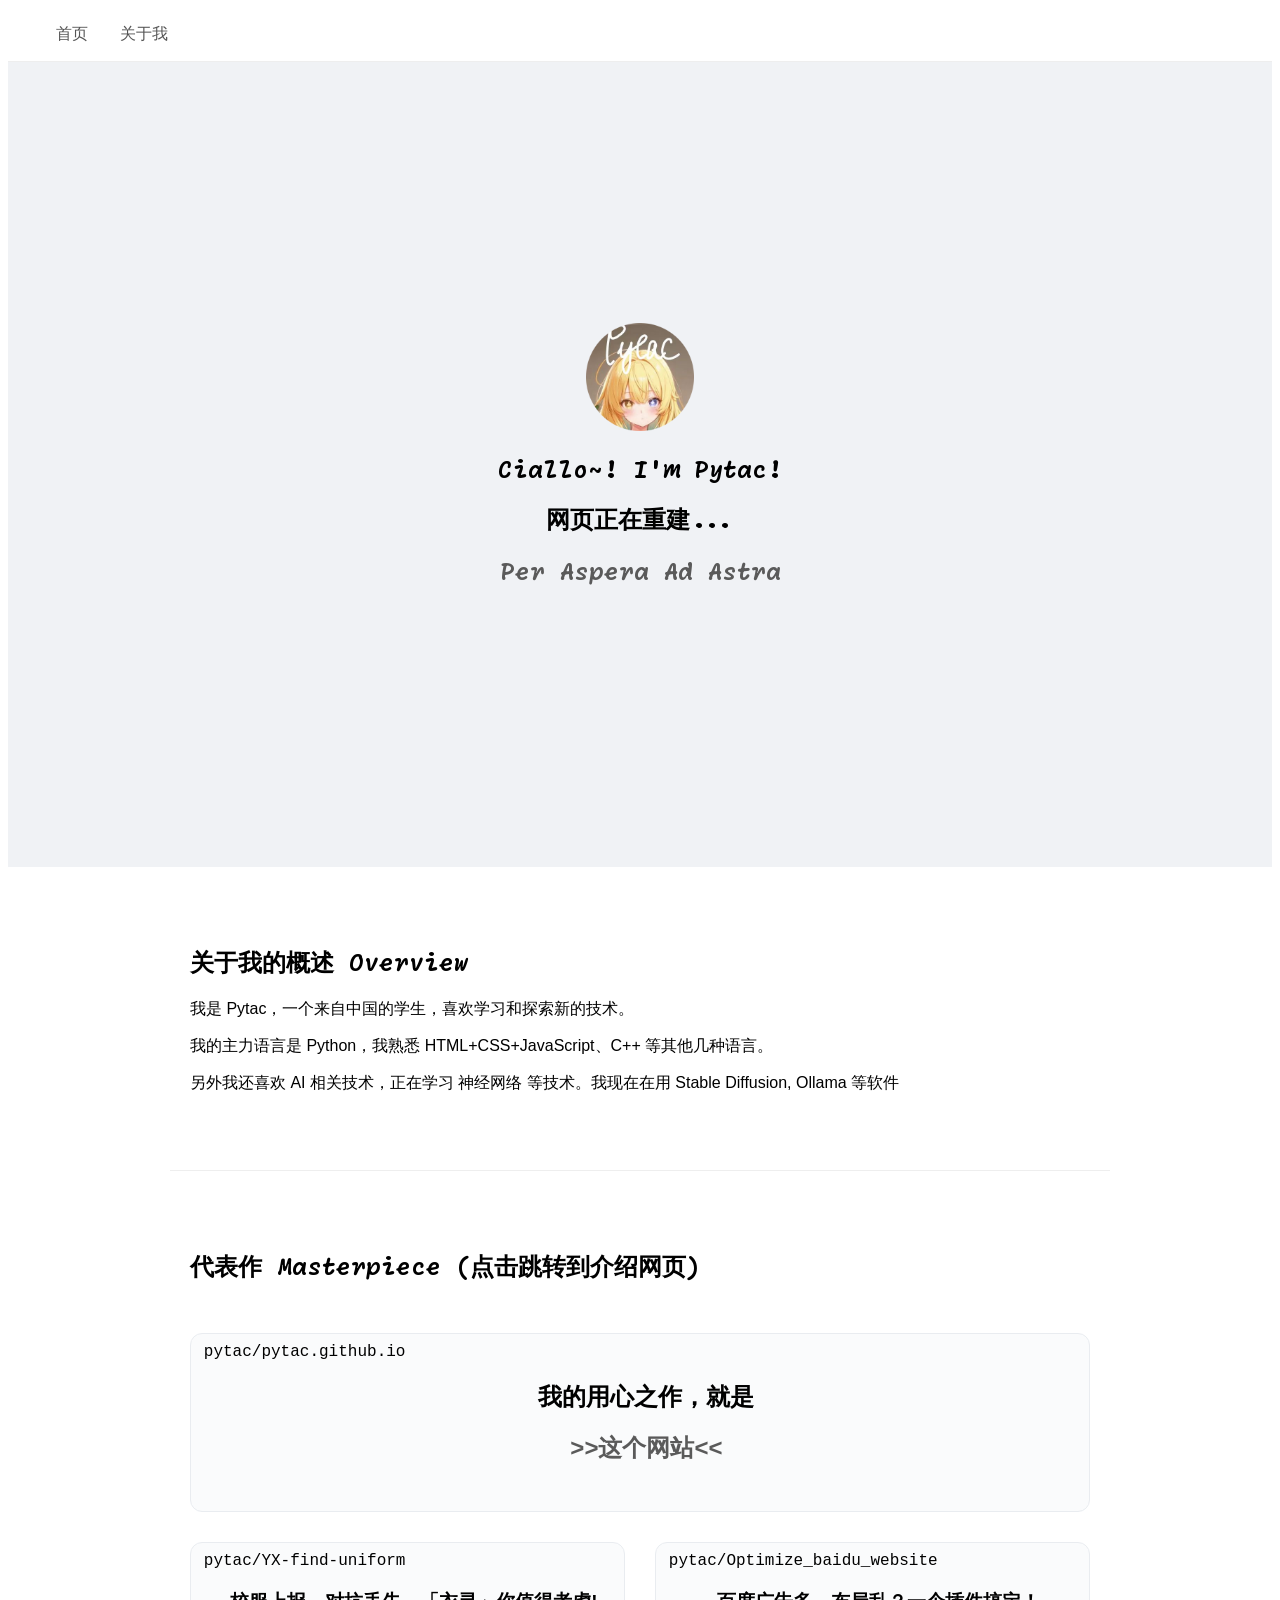
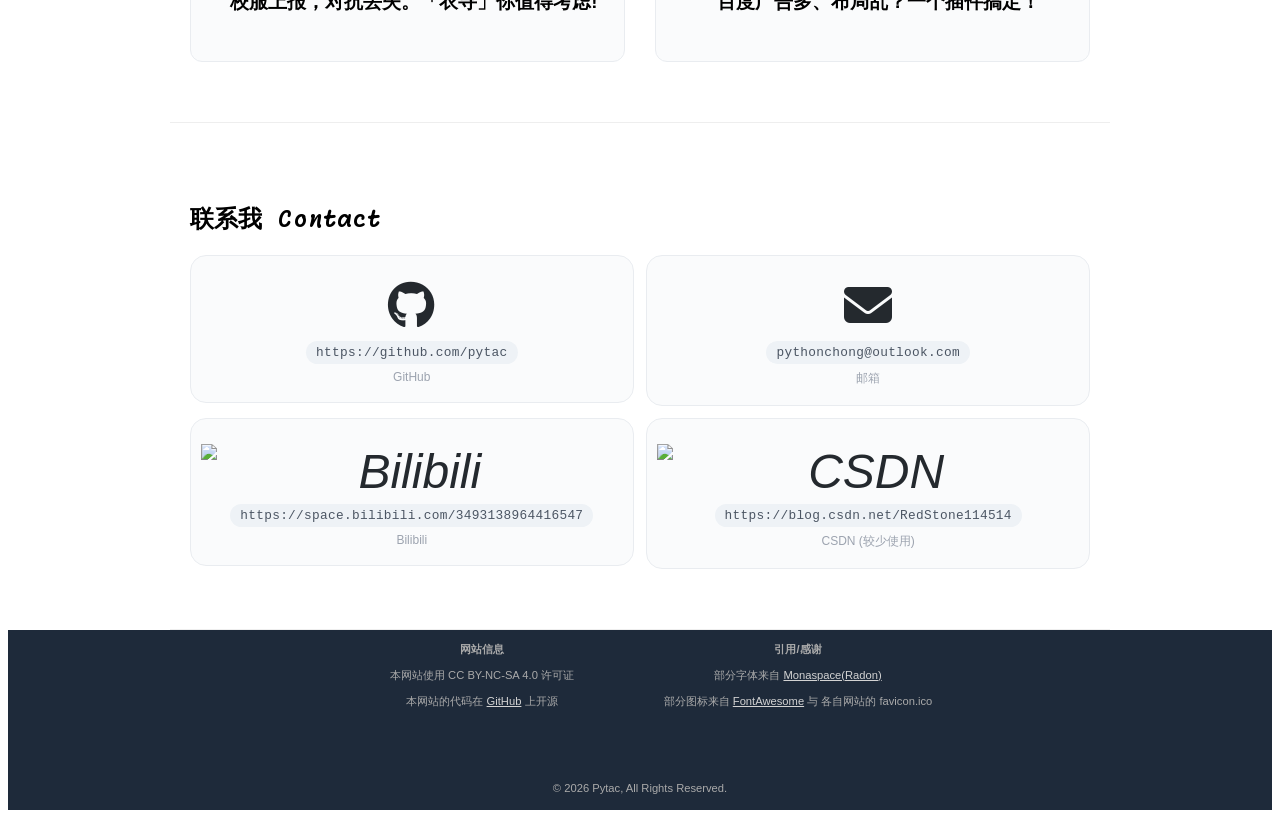
==== index.html @ f5823521 "Revert "添加了introduct页面（未连接），修改了主界面的一些内容" This reverts commit a98de95025fd084e8f4cf5fbe3e8d190cdfd26c" ====
<!DOCTYPE html>
<html lang="zh">
<head>
    <meta charset="UTF-8">
    <title>Index | Pytac's Website</title>


    <style>

@font-face {
    font-family: 'Monaspace Radon';
    src: url('fonts/Monaspace Radon Var.woff2') format('woff2-variations'),
            url('fonts/Monaspace Radon Var.woff') format('woff-variations');
    font-weight: 200 800;
    font-stretch: 50% 125%;
    font-style: normal;
}

    </style>

    <!-- 引入样式表 -->
    <link rel="stylesheet" href="/style/overview.css">

    <link rel="stylesheet" href="/style/project.css">
    
    <link rel="stylesheet" href="/style/contact_icon.css">
    
    <link rel="stylesheet" href="/style/footer.css">

    <!-- 图标等 -->
    <link rel="stylesheet" href="https://cdnjs.cloudflare.com/ajax/libs/font-awesome/6.5.0/css/all.min.css">
</head>
<body>

    <!-- 导航栏（不变） -->
    <nav class="menu">
        <ul>
            <li><a href="#">首页</a></li>
            <li><a href="#">关于我</a></li>
        </ul>
    </nav>

    <!-- 首屏（Hero）: 占满一屏，内容居中 -->
    <section class="hero">
        <div class="content">
            <img src="/image/head.png" alt="Pytac's head" class="head">
            <h1>Ciallo~! I'm Pytac!</h1>
            <h1>网页正在重建...</h1>
            <h2 style="color: #5a5a5a;">Per Aspera Ad Astra</h2>
        </div>
    </section>

    <!-- ========== 在这里开始添加你的新内容 ========== -->

    <!-- 区块1：关于我 -->
    <section class="about">
        <h2 class="radon">关于我的概述 Overview</h2>
        <p>我是 Pytac，一个来自中国的学生，喜欢学习和探索新的技术。</p>
        <p>我的主力语言是 Python，我熟悉 HTML+CSS+JavaScript、C++ 等其他几种语言。</p>
        <p>另外我还喜欢 AI 相关技术，正在学习 神经网络 等技术。我现在在用 Stable Diffusion, Ollama 等软件</p>
    </section>

    <!-- 区块2：我的项目 -->
    <section class="projects">
        <h2 class="radon">代表作 Masterpiece (点击跳转到介绍网页)</h2>
    <!-- data-href 需要填写介绍项目的网页 -->

        <div class="project-card pro1" data-href="#">
            <div class="repo">
                <a href="https://github.com/pytac/pytac.github.io" target="_blank">pytac/pytac.github.io</a>
            </div>
            
            <div class="description">
                <h2 style="color: black;">我的用心之作，就是</h2>
                <h2 style="color: #5a5a5a;">>>这个网站<<</h2>
            </div>
        </div>
        <div class="project-card pro2" data-href="https://github.com/pytac/YX-find-uniform">
            <div class="repo">
                <a href="https://github.com/pytac/YX-find-uniform" target="_blank">pytac/YX-find-uniform</a>
            </div>
            <div class="description">
                <h3>校服上报，对抗丢失。「衣寻」你值得考虑!</h3>
            </div>
        </div>
        <div class="project-card pro3" data-href="https://github.com/pytac/Optimize_baidu_website">
            <div class="repo">
                <a href="https://github.com/pytac/Optimize_baidu_website" target="_blank">pytac/Optimize_baidu_website</a>
            </div>
            <div class="description">
                <h3>百度广告多、布局乱？一个插件搞定！</h3>
            </div>
        </div>

        <script>
            "use strict";

            document.querySelectorAll(".project-card .repo a").forEach((item) => 
                item.addEventListener("click", function(e) {
                    e.stopPropagation();
                })
            );
            document.querySelectorAll(".project-card").forEach((item) => 
                item.addEventListener("click", function() {
                    window.open(item.dataset.href, "_blank");
                })
            );
        </script>
    </section>

    <!-- 区块3：联系 -->
    <section class="contact">
        <h2 class="radon">联系我 Contact</h2>
        <div class="contact-icons">
            <a href="https://github.com/pytac" target="_blank" aria-label="GitHub">
                <!-- <i class="fab fa-github"></i> -->
                <div class="icon-card">
                    <i class="fab fa-github"></i>
                    <span class="class-name">https://github.com/pytac</span>
                    <div class="desc">GitHub</div>
                </div>
            </a>

            <a href="mailto:pythonchong@outlook.com" target="_blank" aria-label="邮件">
                <div class="icon-card">
                    <i class="fas fa-envelope"></i>
                    <span class="class-name">pythonchong@outlook.com</span>
                    <div class="desc">邮箱</div>
                </div>
            </a>

            <a href="https://space.bilibili.com/3493138964416547" target="_blank" aria-label="Bilibili">
                <div class="icon-card">
                    <i>
                        <img src="https://www.bilibili.com/favicon.ico" alt="Bilibili" class="bil-icon">
                    </i>
                    <span class="class-name">https://space.bilibili.com/3493138964416547</span>
                    <div class="desc">Bilibili</div>
                </div>
            </a>

            <a href="https://blog.csdn.net/RedStone114514" target="_blank" aria-label="CSDN">
                <div class="icon-card">
                    <i>
                        <img src="https://www.csdn.net/favicon.ico" alt="CSDN" class="csdn-icon">
                    </i>
                    <span class="class-name">https://blog.csdn.net/RedStone114514</span>
                    <div class="desc">CSDN (较少使用)</div>
                </div>
            </a>
        </div>
    </section>

    <!-- ========== 底部（可选） ========== -->
    <footer class="footer">
        <div class="website_info">
            <h3>网站信息</h3>
            <p>本网站使用 CC BY-NC-SA 4.0 许可证</p>
            <p>本网站的代码在 <a href="https://github.com/pytac/pytac.github.io">GitHub</a> 上开源</p>
        </div>
        <div class="thanking">
            <h3>引用/感谢</h3>
            <p>部分字体来自 <a href="https://monaspace.githubnext.com/">Monaspace(Radon)</a></p>
            <p>部分图标来自 <a href="https://fontawesome.com/">FontAwesome</a> 与 各自网站的 favicon.ico</p>
        </div>
        <div class="copyright">
            © 2026 Pytac, All Rights Reserved.
        </div>
    </footer>

</body>
</html>
---- style/overview.css ----
@keyframes fadeIn {
    from {
        opacity: 0;
        transform: translateY(10px);
        /* 加上轻微上移，更有层次感 */
    }
    to {
        opacity: 1;
        transform: translateY(0);
    }
}

body {
    display: block;
    min-height: 100vh;
    display: block;
    min-height: 100vh;
    opacity: 0;
    animation: fadeIn 1.5s ease-in-out forwards;

    font-family: 'Monaspace Neonon', sans-serif;
}

/* 菜单容器（导航栏） */
.menu {
    position: sticky;
    top: 0;
    z-index: 100;
    background: rgba(255, 255, 255, 0.85);
    backdrop-filter: blur(8px);
    border-bottom: 1px solid #eee;
    padding: 16px 48px;
    display: flex;
    justify-content: space-between;
    align-items: center;
}

/* ⬇️ 核心修改：清除 ul 默认样式，变成干净的“列” */
.menu ul {
    display: flex;
    gap: 32px;              /* 每个菜单项之间的间距，调大调小随你 */
    list-style: none;       /* 去掉圆点 */
    margin: 0;              /* 去掉外边距 */
    padding: 0;             /* 去掉缩进 */
}

/* 菜单链接样式 */
.menu a {
    text-decoration: none;
    color: #555;
    font-weight: 500;
    font-family: 'Monaspace Neon', sans-serif;
    transition: color 0.3s;
    padding: 8px 0;         /* 可选：上下加点内边距，让点击区域更大 */
    border-bottom: 2px solid transparent; /* 预留下划线位置，悬停时出现 */
}

.menu a:hover {
    color: #4A90D9;
    border-bottom-color: #4A90D9; /* 悬停时出现彩色下划线，更高级 */
}

/* 首屏：占满一屏高度，内部 flex 居中 */
.hero {
    min-height: 85vh;
    display: flex;
    flex-direction: column;
    justify-content: center;
    align-items: center;
    text-align: center;
    background: #f0f2f5;
    padding: 20px;
}

.head {
    width: 35%;
    height: 35%;
}


.content {
    font-family: 'Monaspace Radon', sans-serif;
}

/* 新增的普通区块，可以设置 padding 和背景 */
.about, .projects, .contact {
    padding: 60px 20px;
    max-width: 900px;
    margin: 0 auto;          /* 水平居中 */
    border-bottom: 1px solid #eee; /* 分割线 */
}

/* 项目卡片 in project.css */

/* 底部样式 in footer.css */

/* 字体 */
.radon {
    font-family: 'Monaspace Radon', sans-serif;
}
---- style/project.css ----
.projects {
    display: grid;
    grid-template-columns: 1fr 1fr;
    gap: 30px;
}

.project-card {
    background: #fafbfc;
    padding-left: 1vw;
    padding-top: 1vh;
    padding-bottom: 3vh;
    border: 1px solid #e9ecf0;
    border-radius: 12px;
    text-align: center;
    transition: all 0.25s ease;
}

.projects > h2, .pro1 {
    grid-column: 1/ span 2;
}

.project-card {
    text-decoration: none;
    color: black;
}

.repo {
    display: flex;
}

.repo a{
    text-decoration: none;
    color: black;
    font-family: 'Courier New', monospace;
    text-align: left;
}

.repo a:hover {
    text-decoration: underline black 2px;
}

.description {
    margin: center;
}

.project-card:hover {
    background: #ffffff;
    border-color: #d0d7de;
    transform: translateY(-4px);
    box-shadow: 0 8px 18px rgba(0, 0, 0, 0.04);
}
---- style/contact_icon.css ----
.contact-icons a {
    text-decoration: none;
    color: #333;
    transition: color 0.3s;
}

.contact-icons {
    display: grid;
    grid-template-columns: 1fr 1fr;
    gap: 1vw;
}

.icon-card {
    background: #fafbfc;
    border: 1px solid #e9ecf0;
    border-radius: 16px;
    padding: 25px 10px 18px;
    text-align: center;
    transition: all 0.25s ease;
    cursor: default;
}

.icon-card:hover {
    background: #ffffff;
    border-color: #d0d7de;
    transform: translateY(-4px);
    box-shadow: 0 8px 18px rgba(0, 0, 0, 0.04);
}

/* 图标 */
.icon-card i {
    font-size: 3rem;
    color: #24292e;
    display: block;
    margin-bottom: 12px;
    transition: color 0.2s;
}

/* .icon-card img.bil-icon { */
.icon-card img {
    width: auto;
    height: 3rem;
    object-fit: contain;
    display: block;
    margin: auto;
}

/* 类名标签 (灰色小标) */
.icon-card .class-name {
    font-size: 0.8rem;
    font-weight: 500;
    color: #4b5563;
    background: #eef2f6;
    padding: 4px 10px;
    border-radius: 30px;
    display: inline-block;
    letter-spacing: 0.3px;
    font-family: 'Courier New', monospace;
}

/* 描述文字 */
.icon-card .desc {
    font-size: 0.75rem;
    color: #9ca3af;
    margin-top: 6px;
}
---- style/footer.css ----
.footer {
    background: #1e2a3a;
    color: #aaa;
    text-align: center;

    
    display: grid;
    grid-template-columns: repeat(4,1fr);
    grid-template-rows: 3fr 1fr;
    height: 20vh;
}

.footer *{
    font-size: 0.7rem;
}

.footer a {
    color: #d3d3d3;
}

.website_info {
    grid-column: 2;
}

.copyright {    
    grid-column: 2 / span 2;
    margin: auto;
}
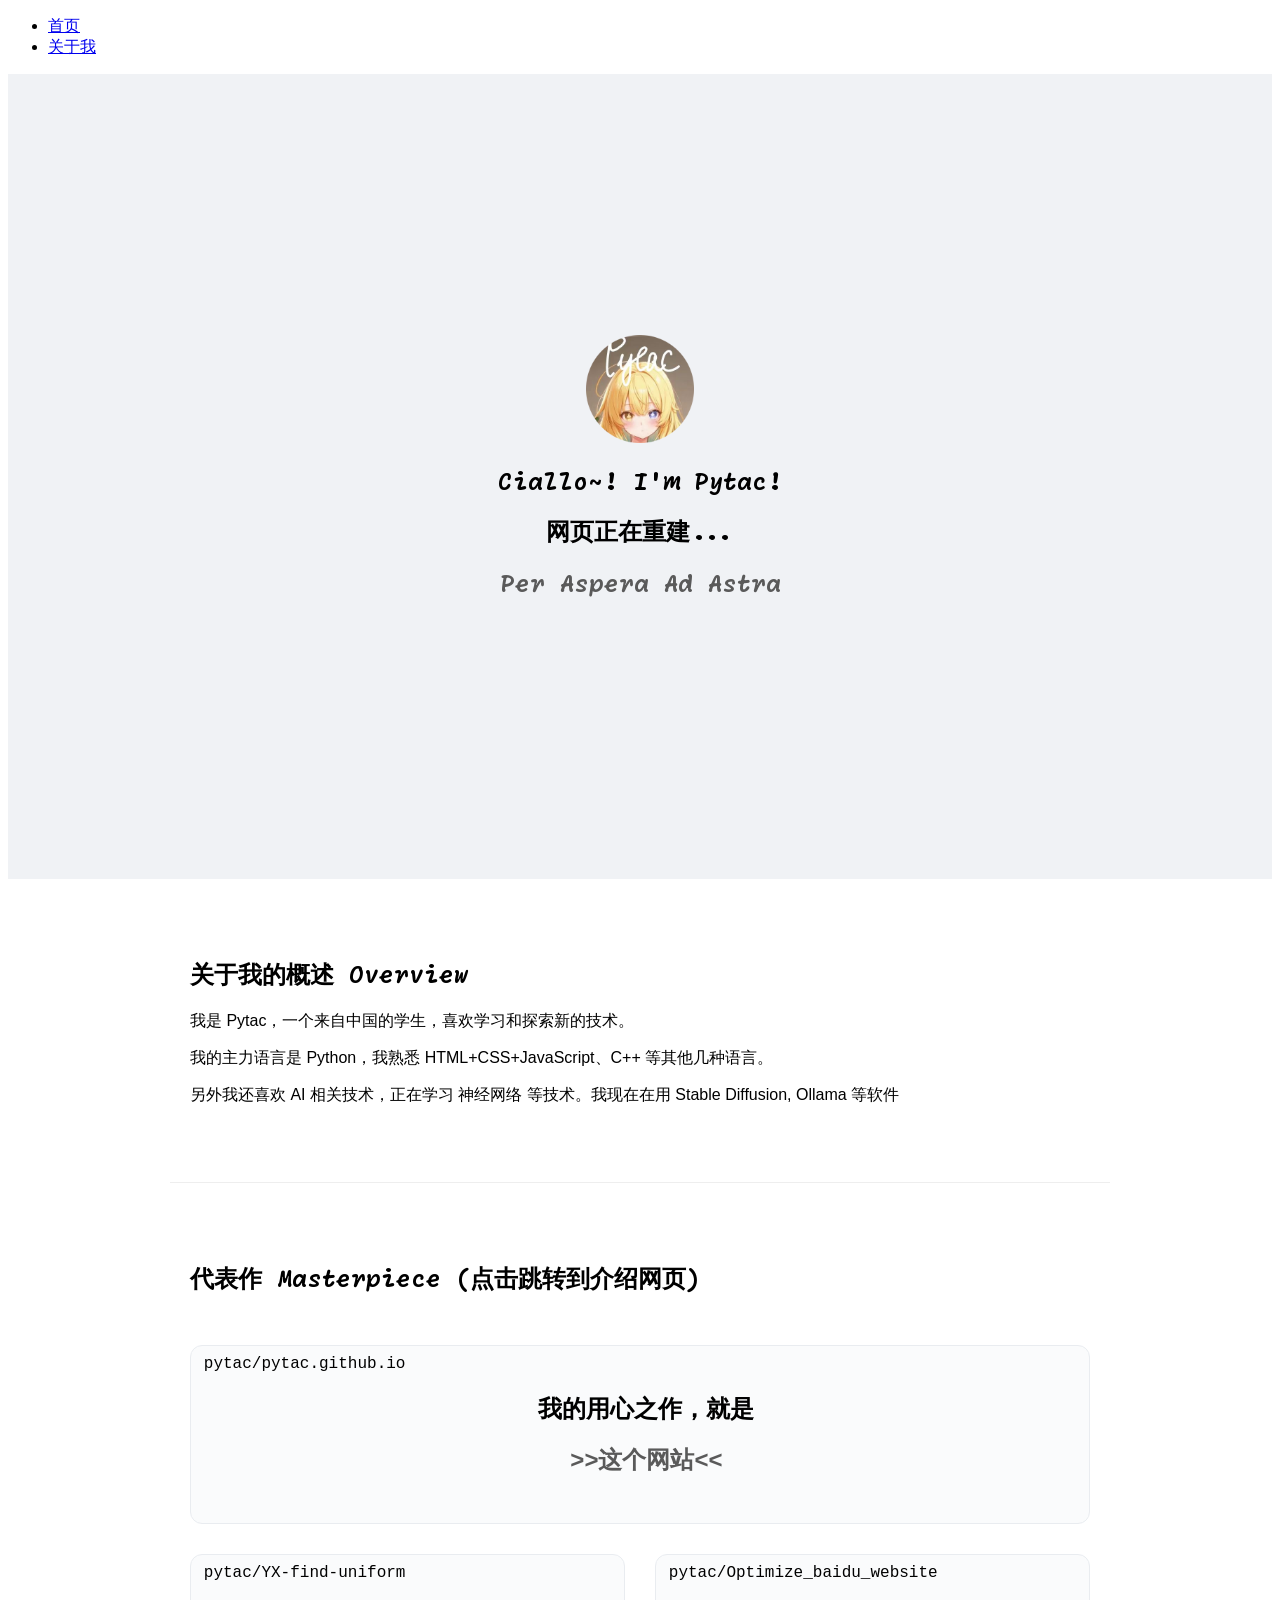
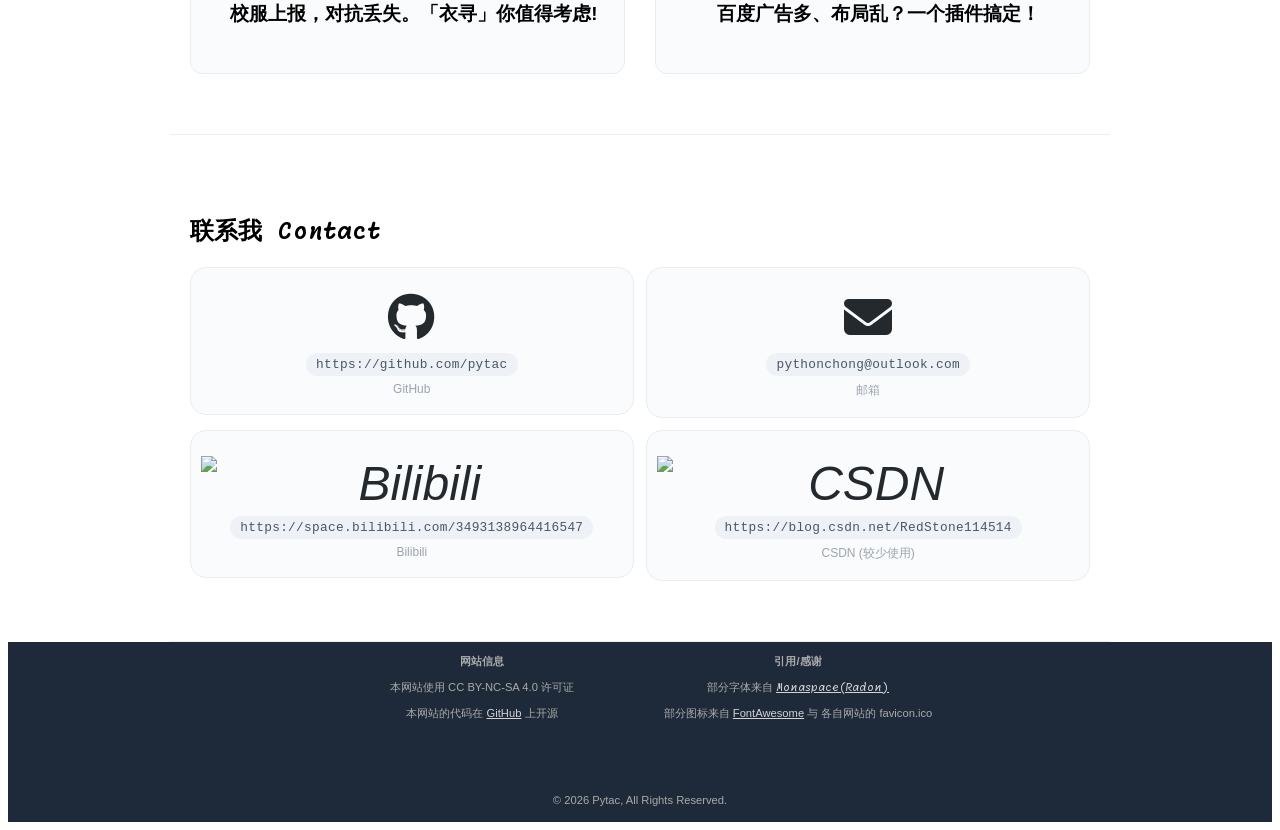
==== commit 7613f01c: ""添加了introduct页面（未连接），修改了主界面的一些内容" This reverts commit f5823521e2d3a4d7043bb540447e4ad74a4a3481." ====
--- a/index.html
+++ b/index.html
@@ -2,6 +2,7 @@
 <html lang="zh">
 <head>
     <meta charset="UTF-8">
+    <meta name="viewport" content="width=device-width, initial-scale=1.0">
     <title>Index | Pytac's Website</title>
 
 
@@ -156,12 +157,12 @@
         <div class="website_info">
             <h3>网站信息</h3>
             <p>本网站使用 CC BY-NC-SA 4.0 许可证</p>
-            <p>本网站的代码在 <a href="https://github.com/pytac/pytac.github.io">GitHub</a> 上开源</p>
+            <p>本网站的代码在 <a href="https://github.com/pytac/pytac.github.io" target="_blank">GitHub</a> 上开源</p>
         </div>
         <div class="thanking">
             <h3>引用/感谢</h3>
-            <p>部分字体来自 <a href="https://monaspace.githubnext.com/">Monaspace(Radon)</a></p>
-            <p>部分图标来自 <a href="https://fontawesome.com/">FontAwesome</a> 与 各自网站的 favicon.ico</p>
+            <p>部分字体来自 <a href="https://monaspace.githubnext.com/" class="radon">Monaspace(Radon)</a></p>
+            <p>部分图标来自 <a href="https://fontawesome.com/" target="_blank">FontAwesome</a> 与 各自网站的 favicon.ico</p>
         </div>
         <div class="copyright">
             © 2026 Pytac, All Rights Reserved.
--- a/style/overview.css
+++ b/style/overview.css
@@ -18,47 +18,11 @@
     opacity: 0;
     animation: fadeIn 1.5s ease-in-out forwards;
 
-    font-family: 'Monaspace Neonon', sans-serif;
+    font-family: sans-serif;
 }
 
-/* 菜单容器（导航栏） */
-.menu {
-    position: sticky;
-    top: 0;
-    z-index: 100;
-    background: rgba(255, 255, 255, 0.85);
-    backdrop-filter: blur(8px);
-    border-bottom: 1px solid #eee;
-    padding: 16px 48px;
-    display: flex;
-    justify-content: space-between;
-    align-items: center;
-}
-
-/* ⬇️ 核心修改：清除 ul 默认样式，变成干净的“列” */
-.menu ul {
-    display: flex;
-    gap: 32px;              /* 每个菜单项之间的间距，调大调小随你 */
-    list-style: none;       /* 去掉圆点 */
-    margin: 0;              /* 去掉外边距 */
-    padding: 0;             /* 去掉缩进 */
-}
-
-/* 菜单链接样式 */
-.menu a {
-    text-decoration: none;
-    color: #555;
-    font-weight: 500;
-    font-family: 'Monaspace Neon', sans-serif;
-    transition: color 0.3s;
-    padding: 8px 0;         /* 可选：上下加点内边距，让点击区域更大 */
-    border-bottom: 2px solid transparent; /* 预留下划线位置，悬停时出现 */
-}
-
-.menu a:hover {
-    color: #4A90D9;
-    border-bottom-color: #4A90D9; /* 悬停时出现彩色下划线，更高级 */
-}
+/* 菜单容器（导航栏） in menu.css */
+@import url('/style/menu.css');
 
 /* 首屏：占满一屏高度，内部 flex 居中 */
 .hero {
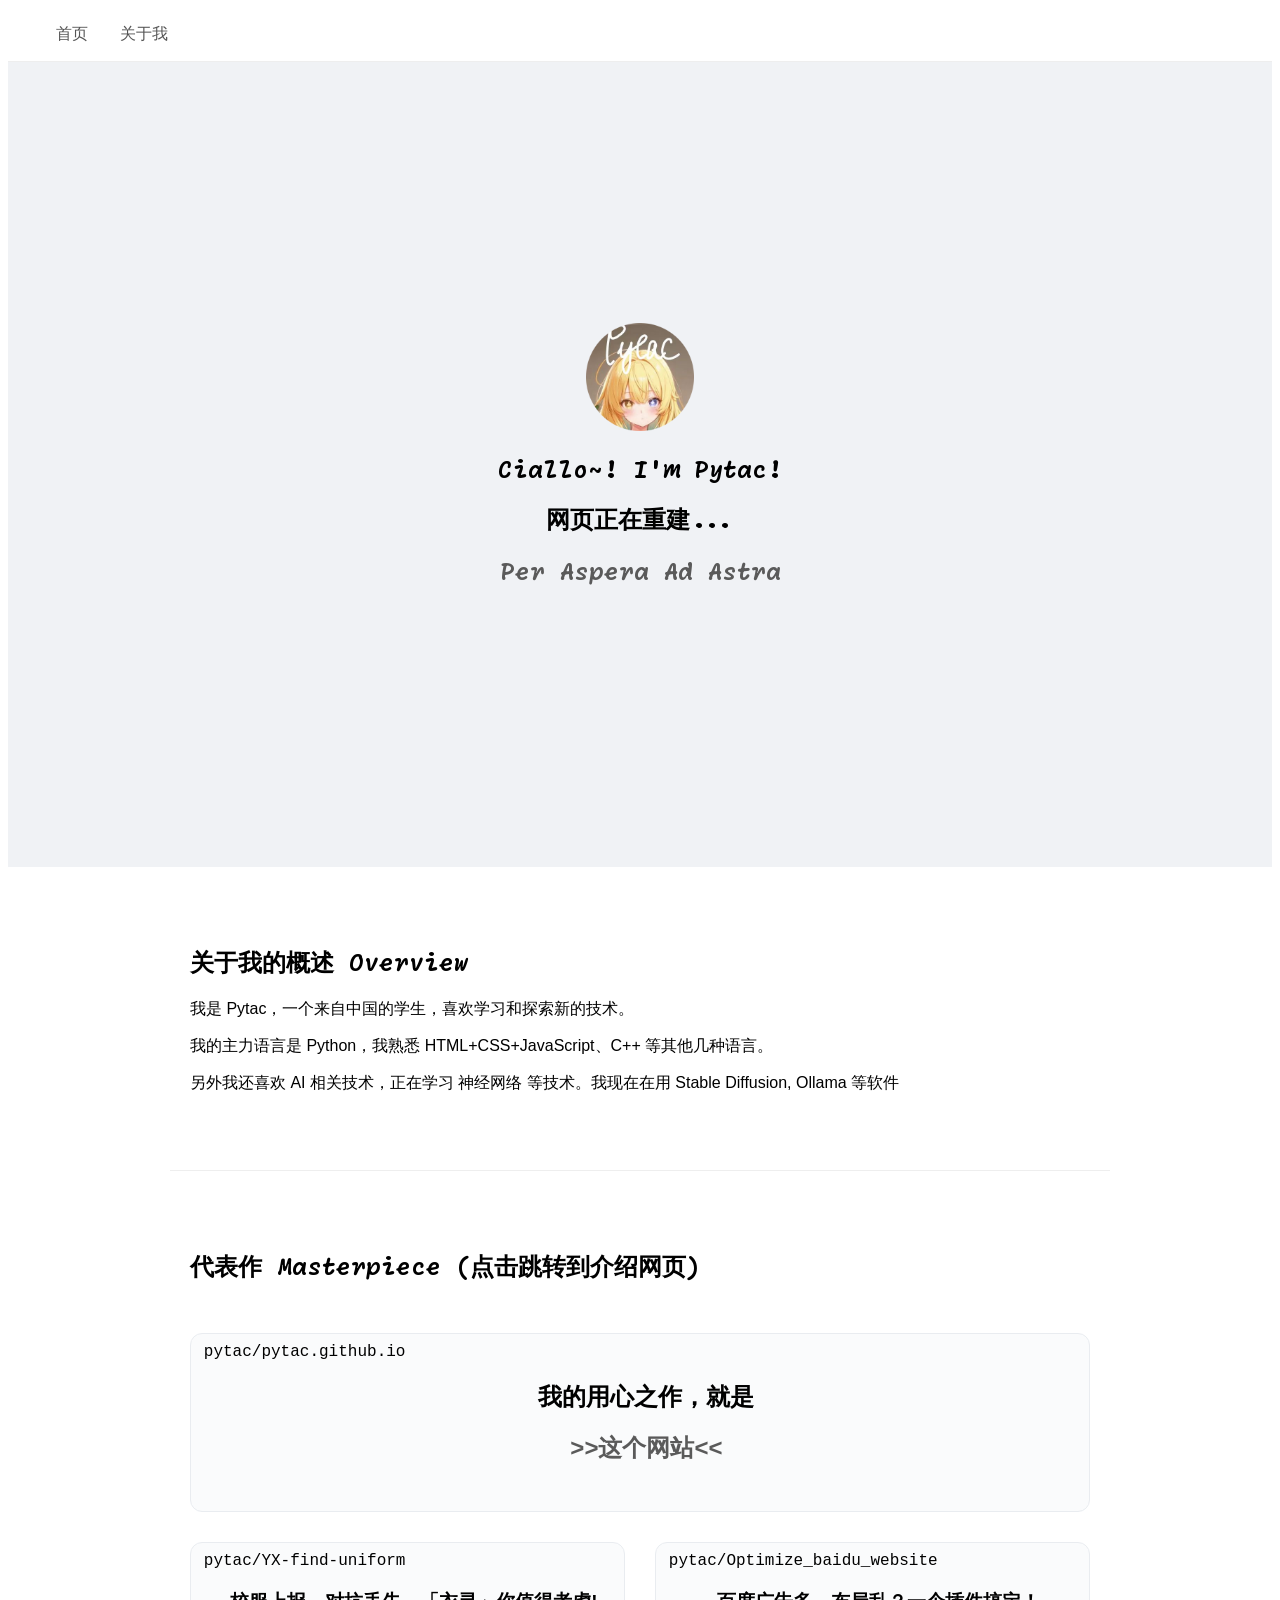
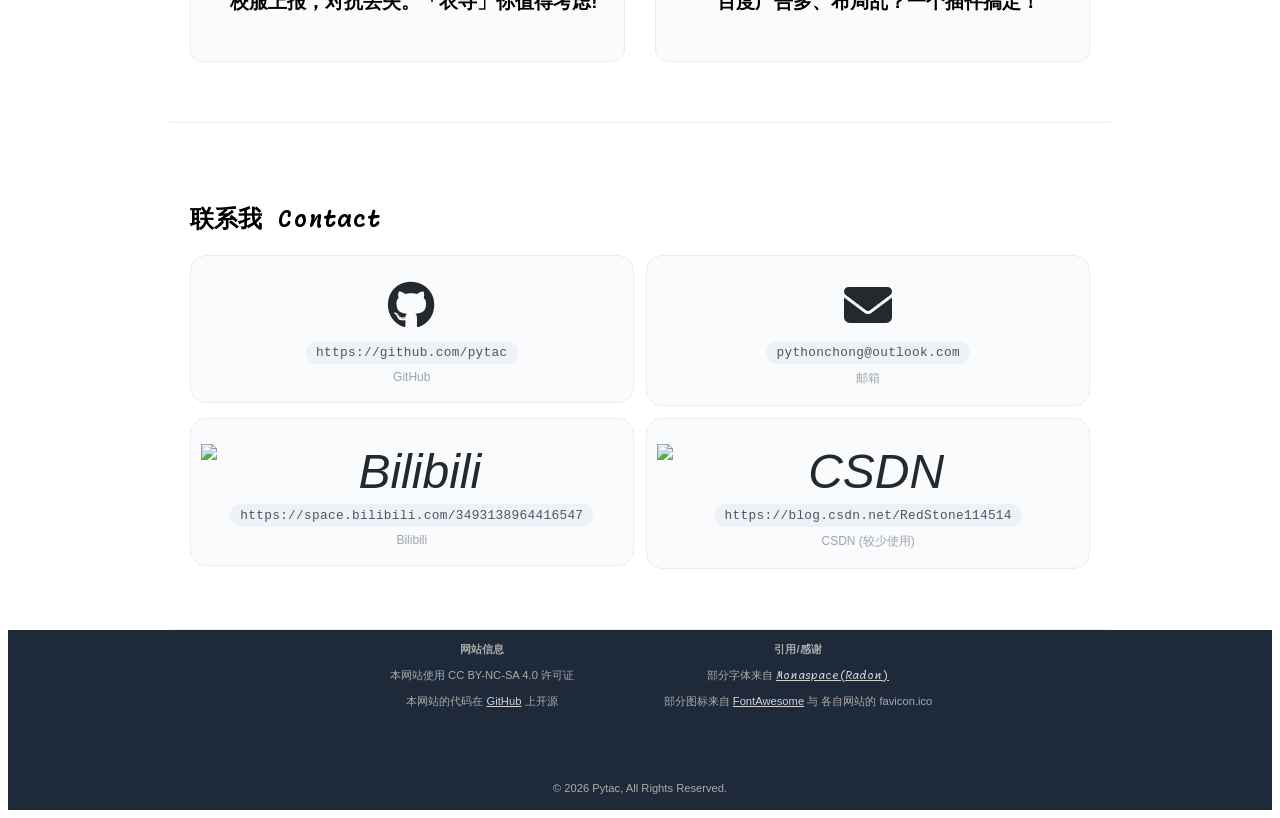
==== commit de13ece4: "添加了introduct页面（未连接），修改了主界面的一些内容（改掉在css @import外部文件）" ====
--- a/index.html
+++ b/index.html
@@ -21,6 +21,8 @@
 
     <!-- 引入样式表 -->
     <link rel="stylesheet" href="/style/overview.css">
+
+    <link rel="stylesheet" href="/style/menu.css">
 
     <link rel="stylesheet" href="/style/project.css">
     
--- a/style/overview.css
+++ b/style/overview.css
@@ -22,7 +22,7 @@
 }
 
 /* 菜单容器（导航栏） in menu.css */
-@import url('/style/menu.css');
+/* @import url('/style/menu.css'); */
 
 /* 首屏：占满一屏高度，内部 flex 居中 */
 .hero {
--- a/style/menu.css
+++ b/style/menu.css
@@ -0,0 +1,37 @@
+.menu {
+    position: sticky;
+    top: 0;
+    z-index: 100;
+    background: rgba(255, 255, 255, 0.85);
+    backdrop-filter: blur(8px);
+    border-bottom: 1px solid #eee;
+    padding: 16px 48px;
+    display: flex;
+    justify-content: space-between;
+    align-items: center;
+}
+
+/* ⬇️ 核心修改：清除 ul 默认样式，变成干净的“列” */
+.menu ul {
+    display: flex;
+    gap: 32px;              /* 每个菜单项之间的间距，调大调小随你 */
+    list-style: none;       /* 去掉圆点 */
+    margin: 0;              /* 去掉外边距 */
+    padding: 0;             /* 去掉缩进 */
+}
+
+/* 菜单链接样式 */
+.menu a {
+    text-decoration: none;
+    color: #555;
+    font-weight: 500;
+    font-family: 'Monaspace Neon', sans-serif;
+    transition: color 0.3s;
+    padding: 8px 0;         /* 可选：上下加点内边距，让点击区域更大 */
+    border-bottom: 2px solid transparent; /* 预留下划线位置，悬停时出现 */
+}
+
+.menu a:hover {
+    color: #4A90D9;
+    border-bottom-color: #4A90D9; /* 悬停时出现彩色下划线，更高级 */
+}
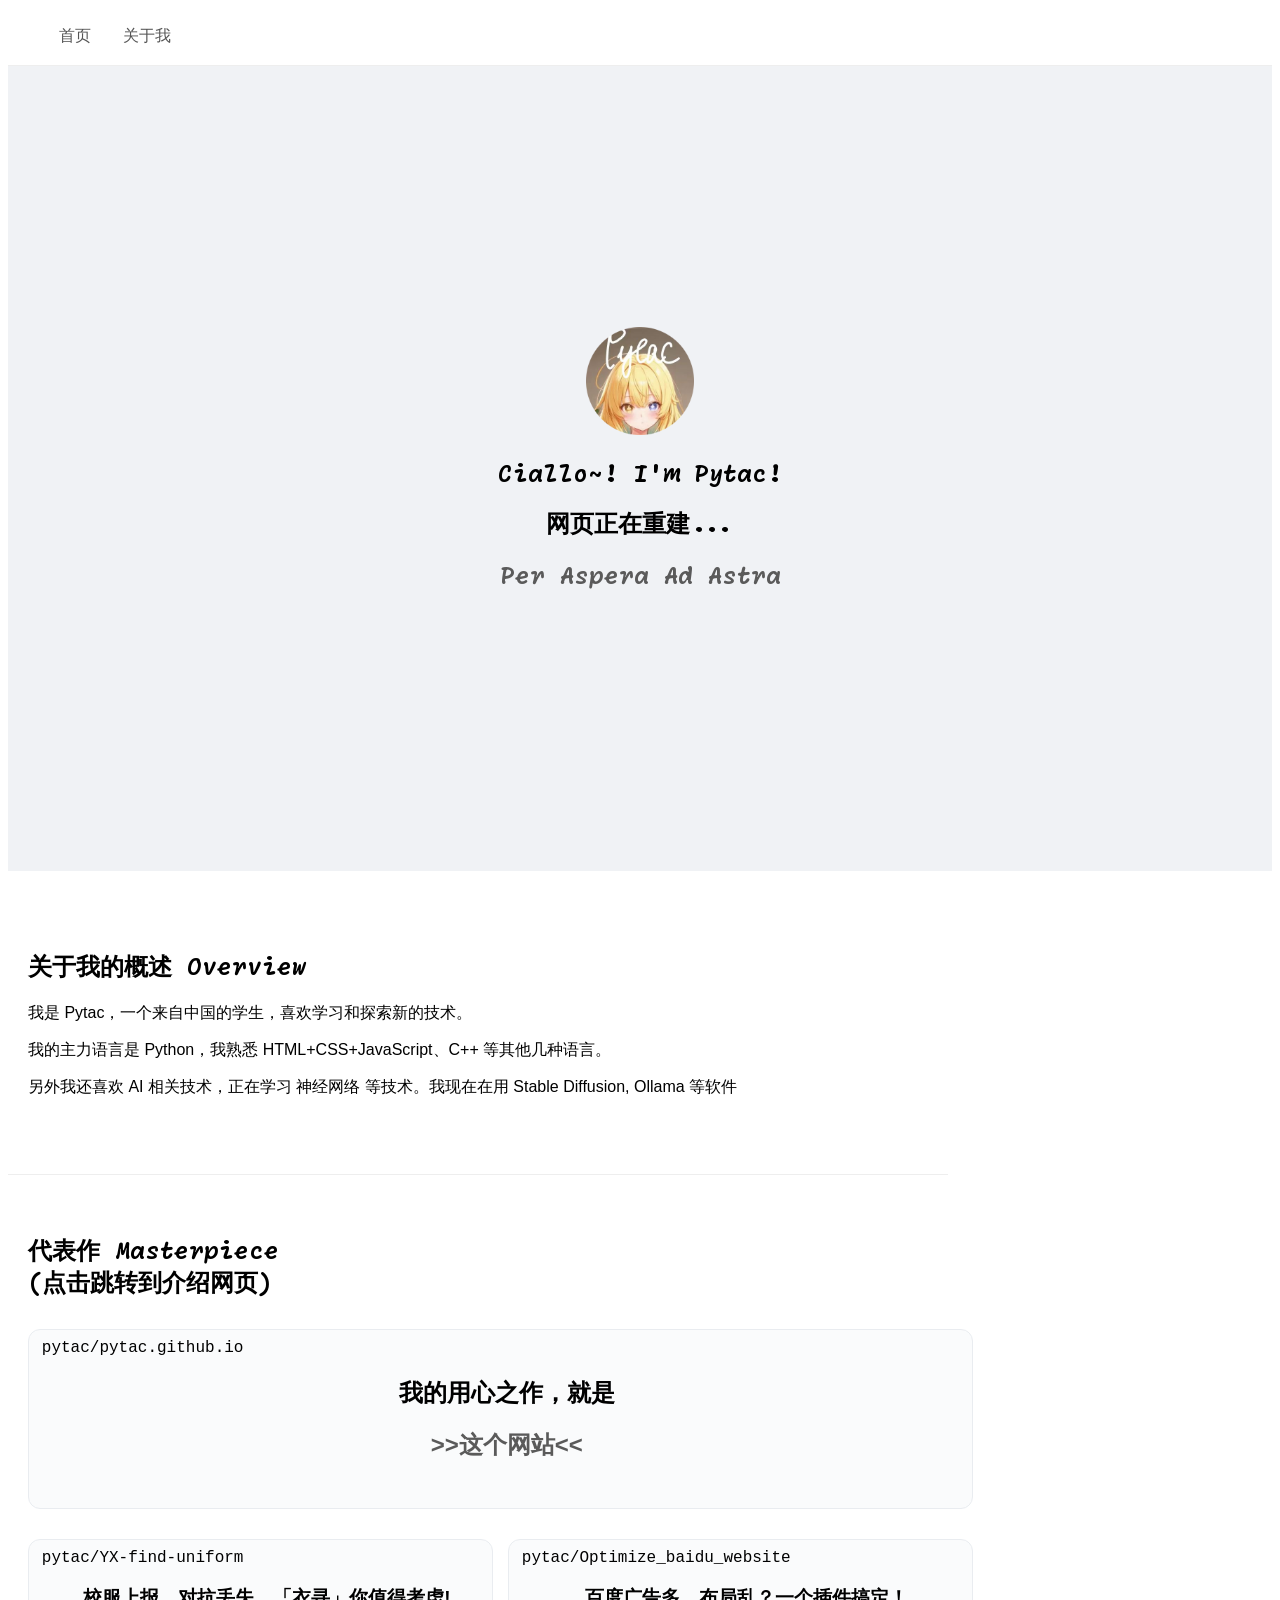
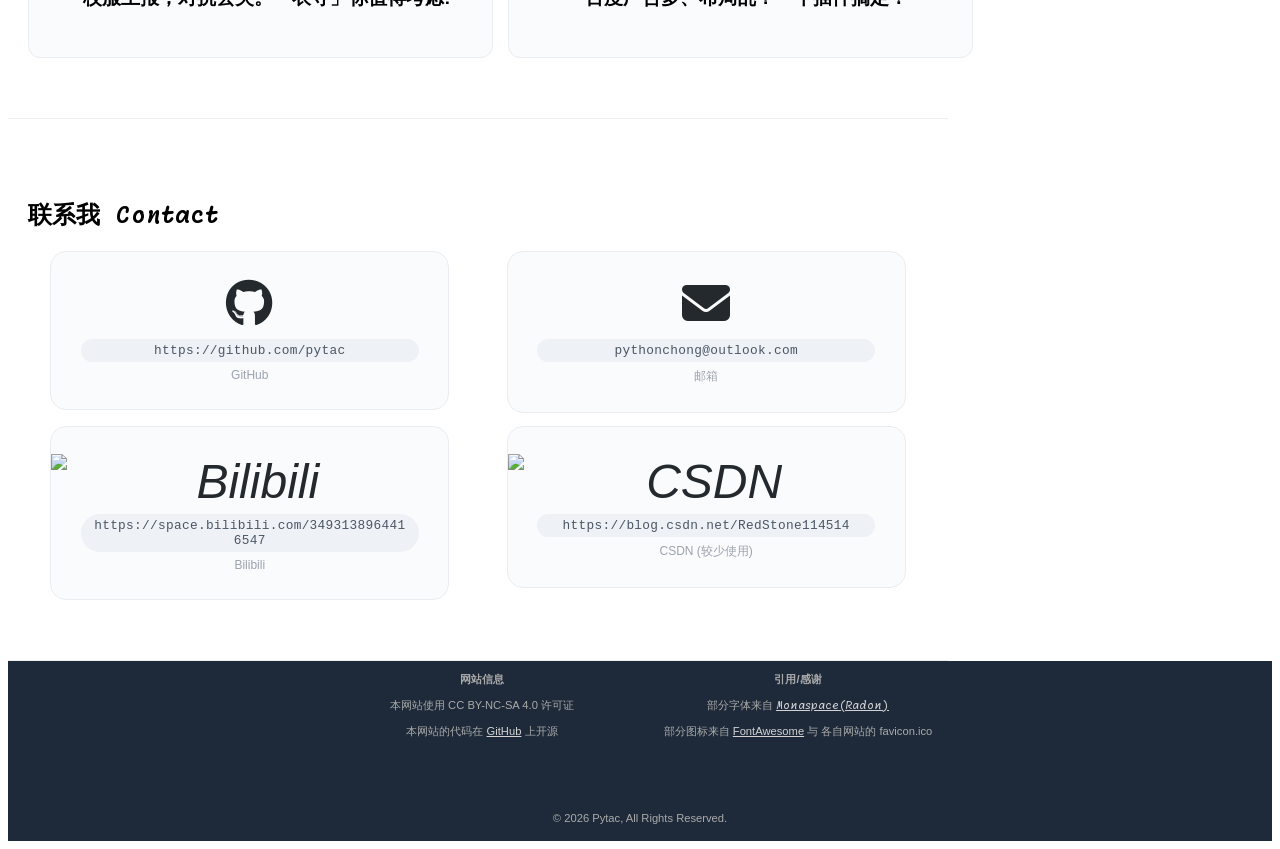
==== commit 1b8cfd9d: "对竖屏设备做了一些适配" ====
--- a/index.html
+++ b/index.html
@@ -65,7 +65,10 @@
 
     <!-- 区块2：我的项目 -->
     <section class="projects">
-        <h2 class="radon">代表作 Masterpiece (点击跳转到介绍网页)</h2>
+        <div class="project-title">
+            <h2 class="radon">代表作 Masterpiece </h2>
+            <h2 class="radon">(点击跳转到介绍网页)</h2>
+        </div>
     <!-- data-href 需要填写介绍项目的网页 -->
 
         <div class="project-card pro1" data-href="#">
--- a/style/overview.css
+++ b/style/overview.css
@@ -27,6 +27,7 @@
 /* 首屏：占满一屏高度，内部 flex 居中 */
 .hero {
     min-height: 85vh;
+    /* width: 88vw; */
     display: flex;
     flex-direction: column;
     justify-content: center;
@@ -50,7 +51,7 @@
 .about, .projects, .contact {
     padding: 60px 20px;
     max-width: 900px;
-    margin: 0 auto;          /* 水平居中 */
+    /* margin: 0 auto; */
     border-bottom: 1px solid #eee; /* 分割线 */
 }
 
--- a/style/menu.css
+++ b/style/menu.css
@@ -5,7 +5,7 @@
     background: rgba(255, 255, 255, 0.85);
     backdrop-filter: blur(8px);
     border-bottom: 1px solid #eee;
-    padding: 16px 48px;
+    padding: 2vh 4vw;
     display: flex;
     justify-content: space-between;
     align-items: center;
--- a/style/project.css
+++ b/style/project.css
@@ -1,27 +1,40 @@
 .projects {
     display: grid;
-    grid-template-columns: 1fr 1fr;
+    grid-template-columns: 50% 50%;
     gap: 30px;
+    width: 80%;
 }
 
 .project-card {
     background: #fafbfc;
+
+    width: 100%;
     padding-left: 1vw;
     padding-top: 1vh;
     padding-bottom: 3vh;
+    margin: 0 auto;
     border: 1px solid #e9ecf0;
     border-radius: 12px;
+
     text-align: center;
+    text-decoration: none;
+    color: black;
+    display: grid;
+
     transition: all 0.25s ease;
 }
 
-.projects > h2, .pro1 {
-    grid-column: 1/ span 2;
+.project-title {
+    display: flex;
+    flex-direction: column;
 }
 
-.project-card {
-    text-decoration: none;
-    color: black;
+.project-title > *{
+    margin: 0;
+}
+
+.projects > .project-title, .pro1 {
+    grid-column: 1/ span 2;
 }
 
 .repo {
@@ -33,14 +46,15 @@
     color: black;
     font-family: 'Courier New', monospace;
     text-align: left;
+    word-break: break-all;
 }
 
 .repo a:hover {
     text-decoration: underline black 2px;
 }
 
-.description {
-    margin: center;
+.description > *{
+    text-align: center;
 }
 
 .project-card:hover {
--- a/style/contact_icon.css
+++ b/style/contact_icon.css
@@ -2,6 +2,8 @@
     text-decoration: none;
     color: #333;
     transition: color 0.3s;
+    width: 90%;
+    margin: 0 auto;
 }
 
 .contact-icons {
@@ -14,7 +16,9 @@
     background: #fafbfc;
     border: 1px solid #e9ecf0;
     border-radius: 16px;
-    padding: 25px 10px 18px;
+    /* padding: 25px 10px 18px; */
+    padding-top: 3vh;
+    padding-bottom: 3vh;
     text-align: center;
     transition: all 0.25s ease;
     cursor: default;
@@ -56,6 +60,9 @@
     display: inline-block;
     letter-spacing: 0.3px;
     font-family: 'Courier New', monospace;
+
+    width: 80%;
+    word-break: break-all;
 }
 
 /* 描述文字 */
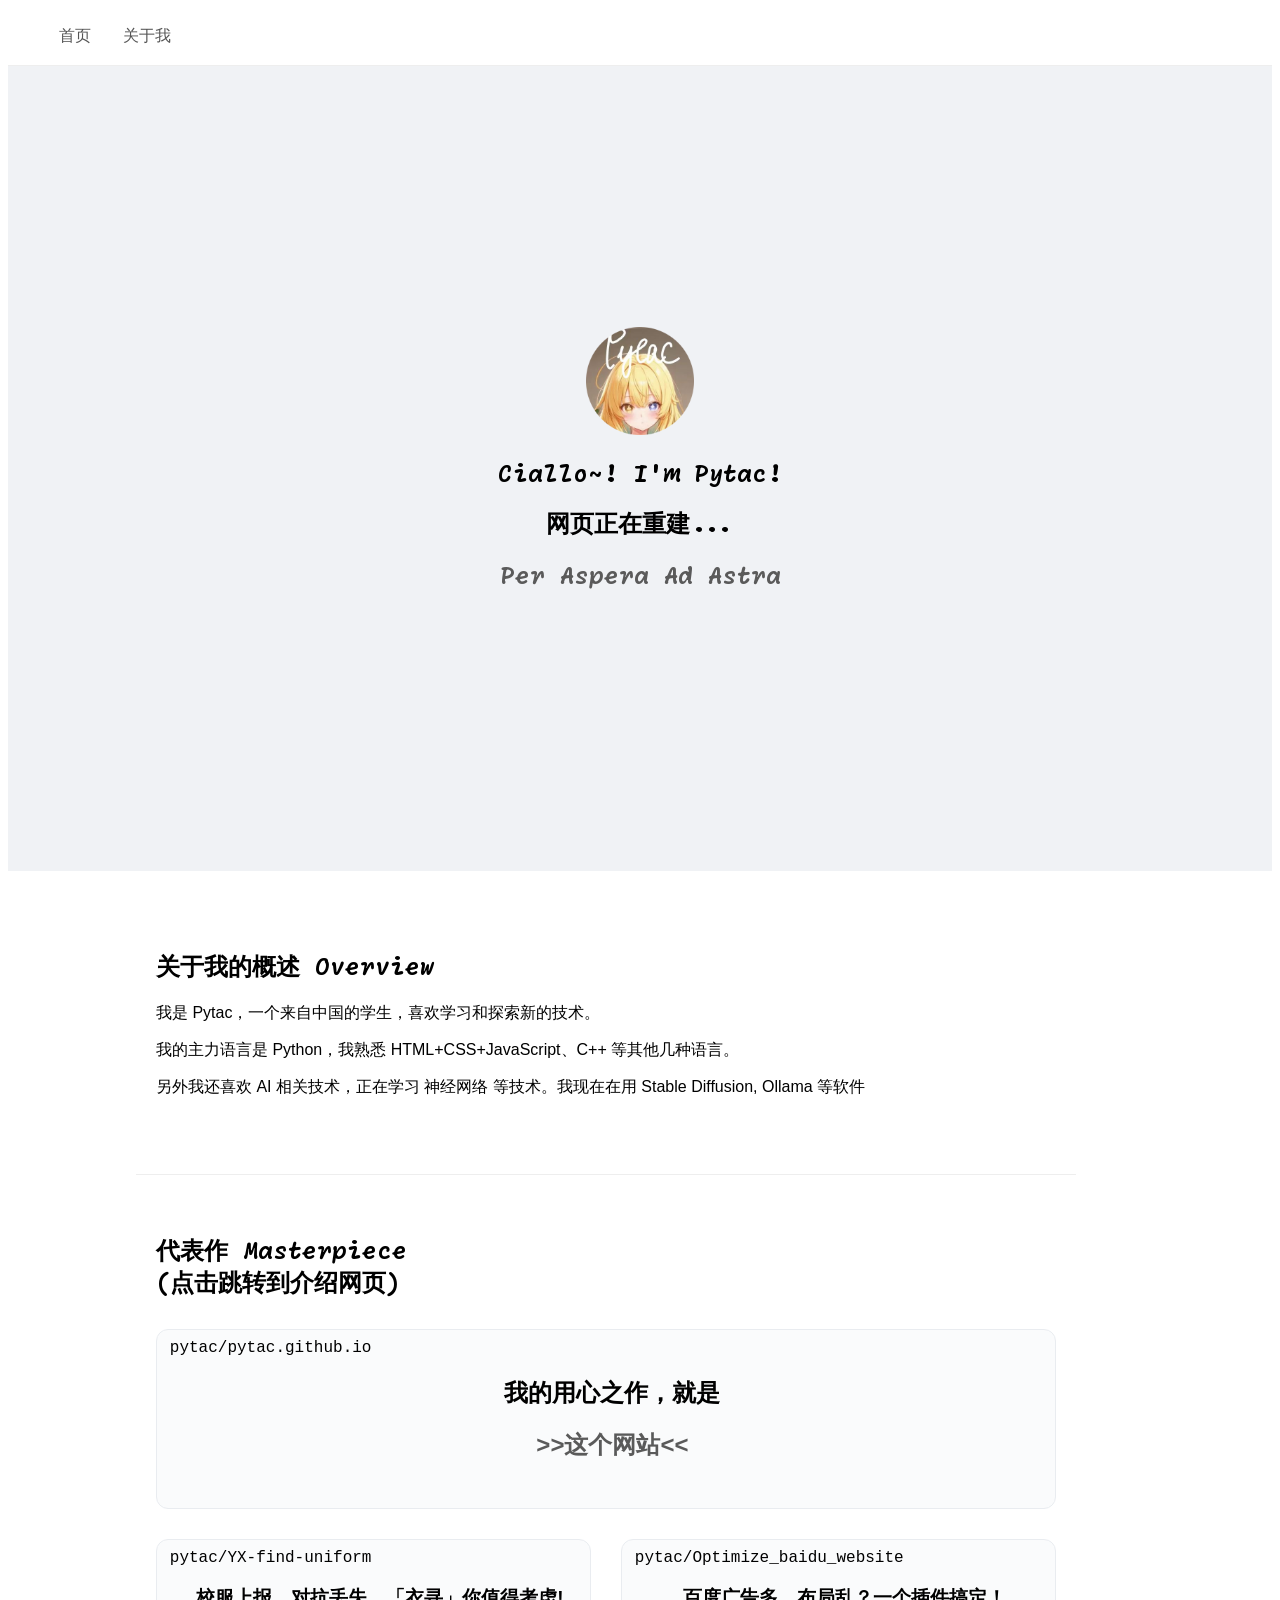
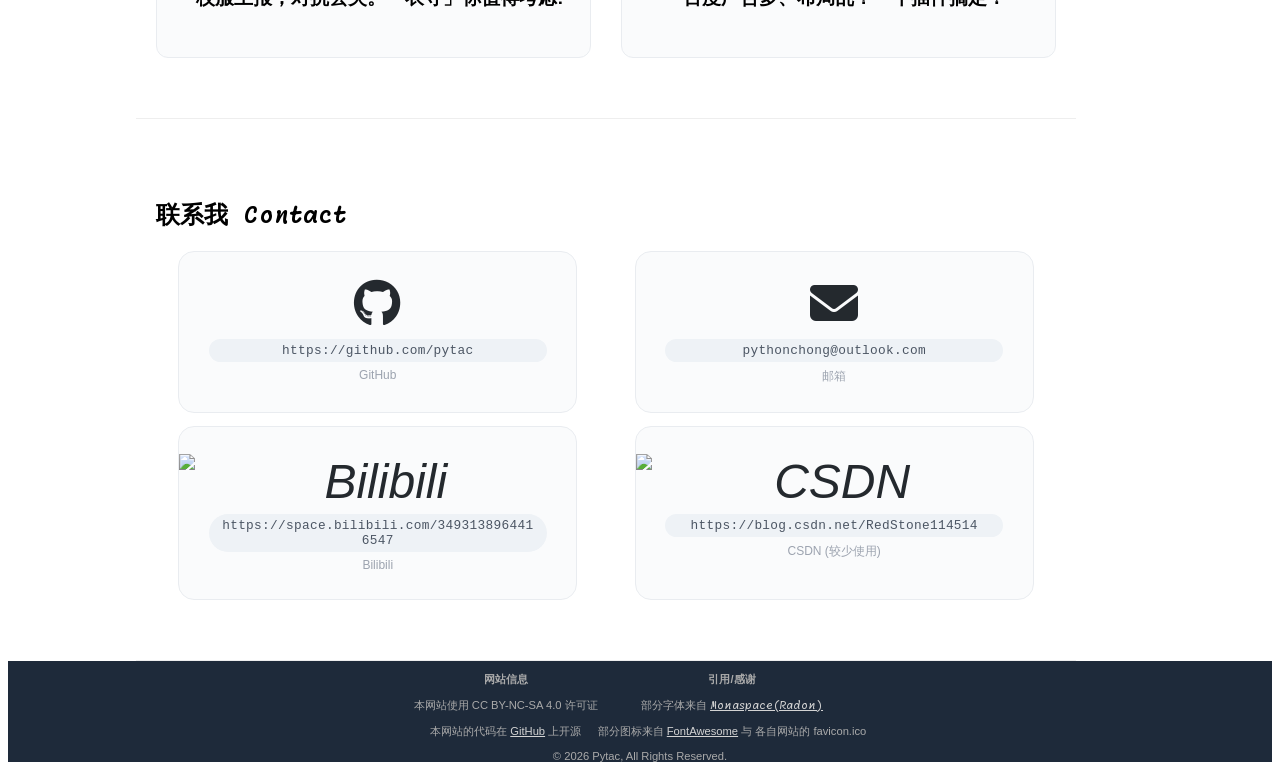
==== commit ebe08a47: "修改footer布局，其他做了一点布局的小改动" ====
--- a/index.html
+++ b/index.html
@@ -159,15 +159,17 @@
 
     <!-- ========== 底部（可选） ========== -->
     <footer class="footer">
-        <div class="website_info">
-            <h3>网站信息</h3>
-            <p>本网站使用 CC BY-NC-SA 4.0 许可证</p>
-            <p>本网站的代码在 <a href="https://github.com/pytac/pytac.github.io" target="_blank">GitHub</a> 上开源</p>
-        </div>
-        <div class="thanking">
-            <h3>引用/感谢</h3>
-            <p>部分字体来自 <a href="https://monaspace.githubnext.com/" class="radon">Monaspace(Radon)</a></p>
-            <p>部分图标来自 <a href="https://fontawesome.com/" target="_blank">FontAwesome</a> 与 各自网站的 favicon.ico</p>
+        <div class="footer-content">
+            <div class="website_info">
+                <h3>网站信息</h3>
+                <p>本网站使用 CC BY-NC-SA 4.0 许可证</p>
+                <p>本网站的代码在 <a href="https://github.com/pytac/pytac.github.io" target="_blank">GitHub</a> 上开源</p>
+            </div>
+            <div class="thanking">
+                <h3>引用/感谢</h3>
+                <p>部分字体来自 <a href="https://monaspace.githubnext.com/" class="radon">Monaspace(Radon)</a></p>
+                <p>部分图标来自 <a href="https://fontawesome.com/" target="_blank">FontAwesome</a> 与 各自网站的 favicon.ico</p>
+            </div>
         </div>
         <div class="copyright">
             © 2026 Pytac, All Rights Reserved.
--- a/style/overview.css
+++ b/style/overview.css
@@ -53,6 +53,10 @@
     max-width: 900px;
     /* margin: 0 auto; */
     border-bottom: 1px solid #eee; /* 分割线 */
+
+    width: 80vw;
+    margin-left: 10vw;
+    text-align: left;
 }
 
 /* 项目卡片 in project.css */
--- a/style/project.css
+++ b/style/project.css
@@ -1,6 +1,6 @@
 .projects {
     display: grid;
-    grid-template-columns: 50% 50%;
+    grid-template-columns: 1fr 1fr;
     gap: 30px;
     width: 80%;
 }
@@ -9,6 +9,7 @@
     background: #fafbfc;
 
     width: 100%;
+    box-sizing: border-box;
     padding-left: 1vw;
     padding-top: 1vh;
     padding-bottom: 3vh;
--- a/style/contact_icon.css
+++ b/style/contact_icon.css
@@ -22,6 +22,9 @@
     text-align: center;
     transition: all 0.25s ease;
     cursor: default;
+
+    box-sizing: border-box;
+    height: 100%;
 }
 
 .icon-card:hover {
--- a/style/footer.css
+++ b/style/footer.css
@@ -4,10 +4,20 @@
     text-align: center;
 
     
-    display: grid;
+    /* display: grid;
     grid-template-columns: repeat(4,1fr);
-    grid-template-rows: 3fr 1fr;
-    height: 20vh;
+    grid-template-rows: 3fr 1fr; */
+    display: flex;
+    flex-direction: column;
+    justify-content: center;
+    align-items: center;
+    height: auto;
+}
+
+.footer .footer-content {
+    display: flex;
+    align-content: center;
+
 }
 
 .footer *{
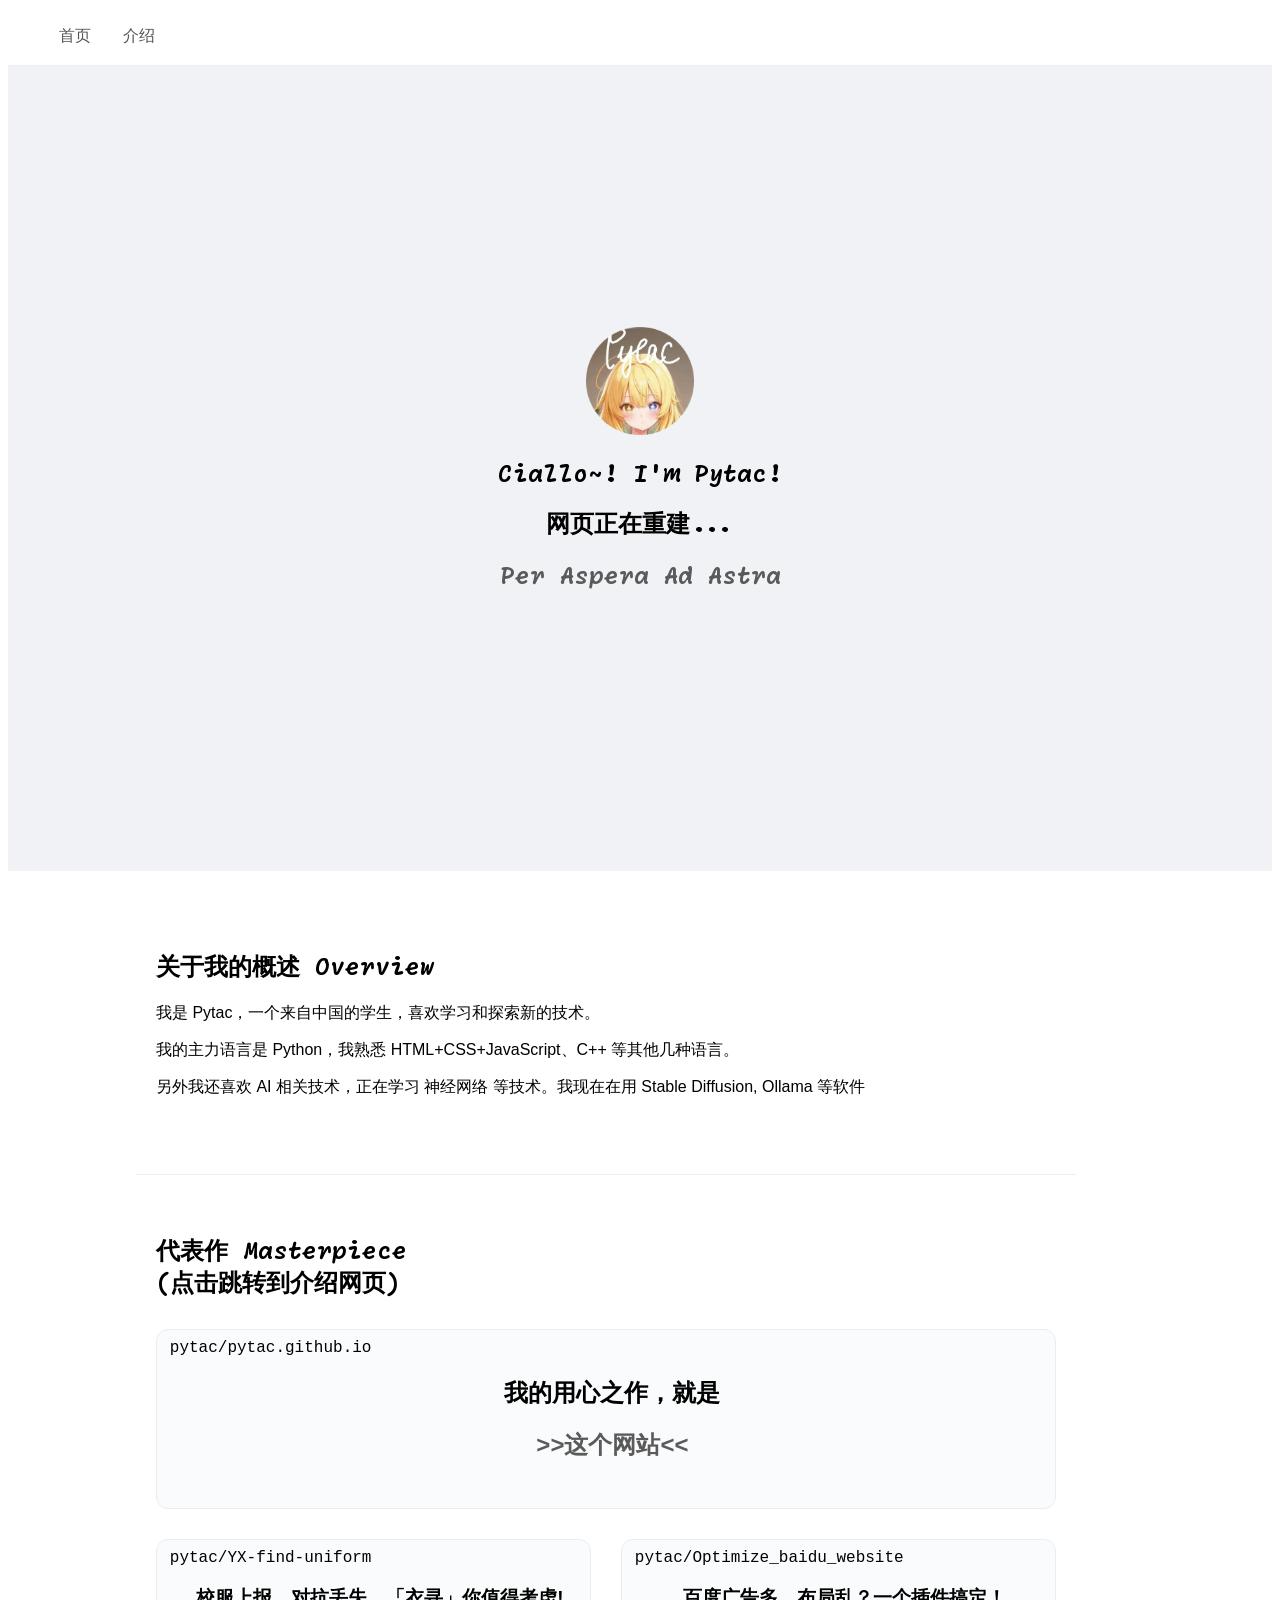
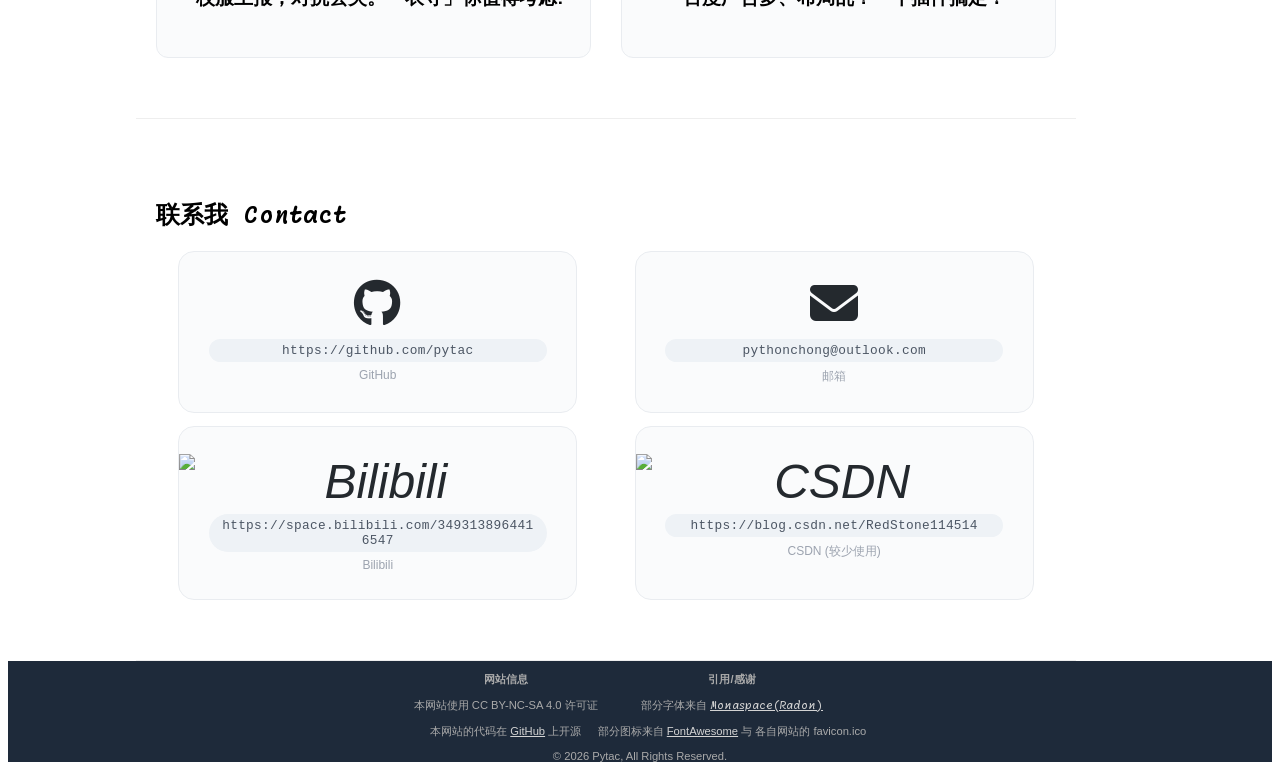
==== commit 729dd0d4: "完善介绍页面" ====
--- a/index.html
+++ b/index.html
@@ -39,7 +39,7 @@
     <nav class="menu">
         <ul>
             <li><a href="#">首页</a></li>
-            <li><a href="#">关于我</a></li>
+            <li><a href="/introduct/">介绍</a></li>
         </ul>
     </nav>
 
--- a/style/menu.css
+++ b/style/menu.css
@@ -26,6 +26,7 @@
     color: #555;
     font-weight: 500;
     font-family: 'Monaspace Neon', sans-serif;
+    font-size: 1rem;
     transition: color 0.3s;
     padding: 8px 0;         /* 可选：上下加点内边距，让点击区域更大 */
     border-bottom: 2px solid transparent; /* 预留下划线位置，悬停时出现 */
--- a/style/project.css
+++ b/style/project.css
@@ -59,7 +59,6 @@
 }
 
 .project-card:hover {
-    background: #ffffff;
     border-color: #d0d7de;
     transform: translateY(-4px);
     box-shadow: 0 8px 18px rgba(0, 0, 0, 0.04);
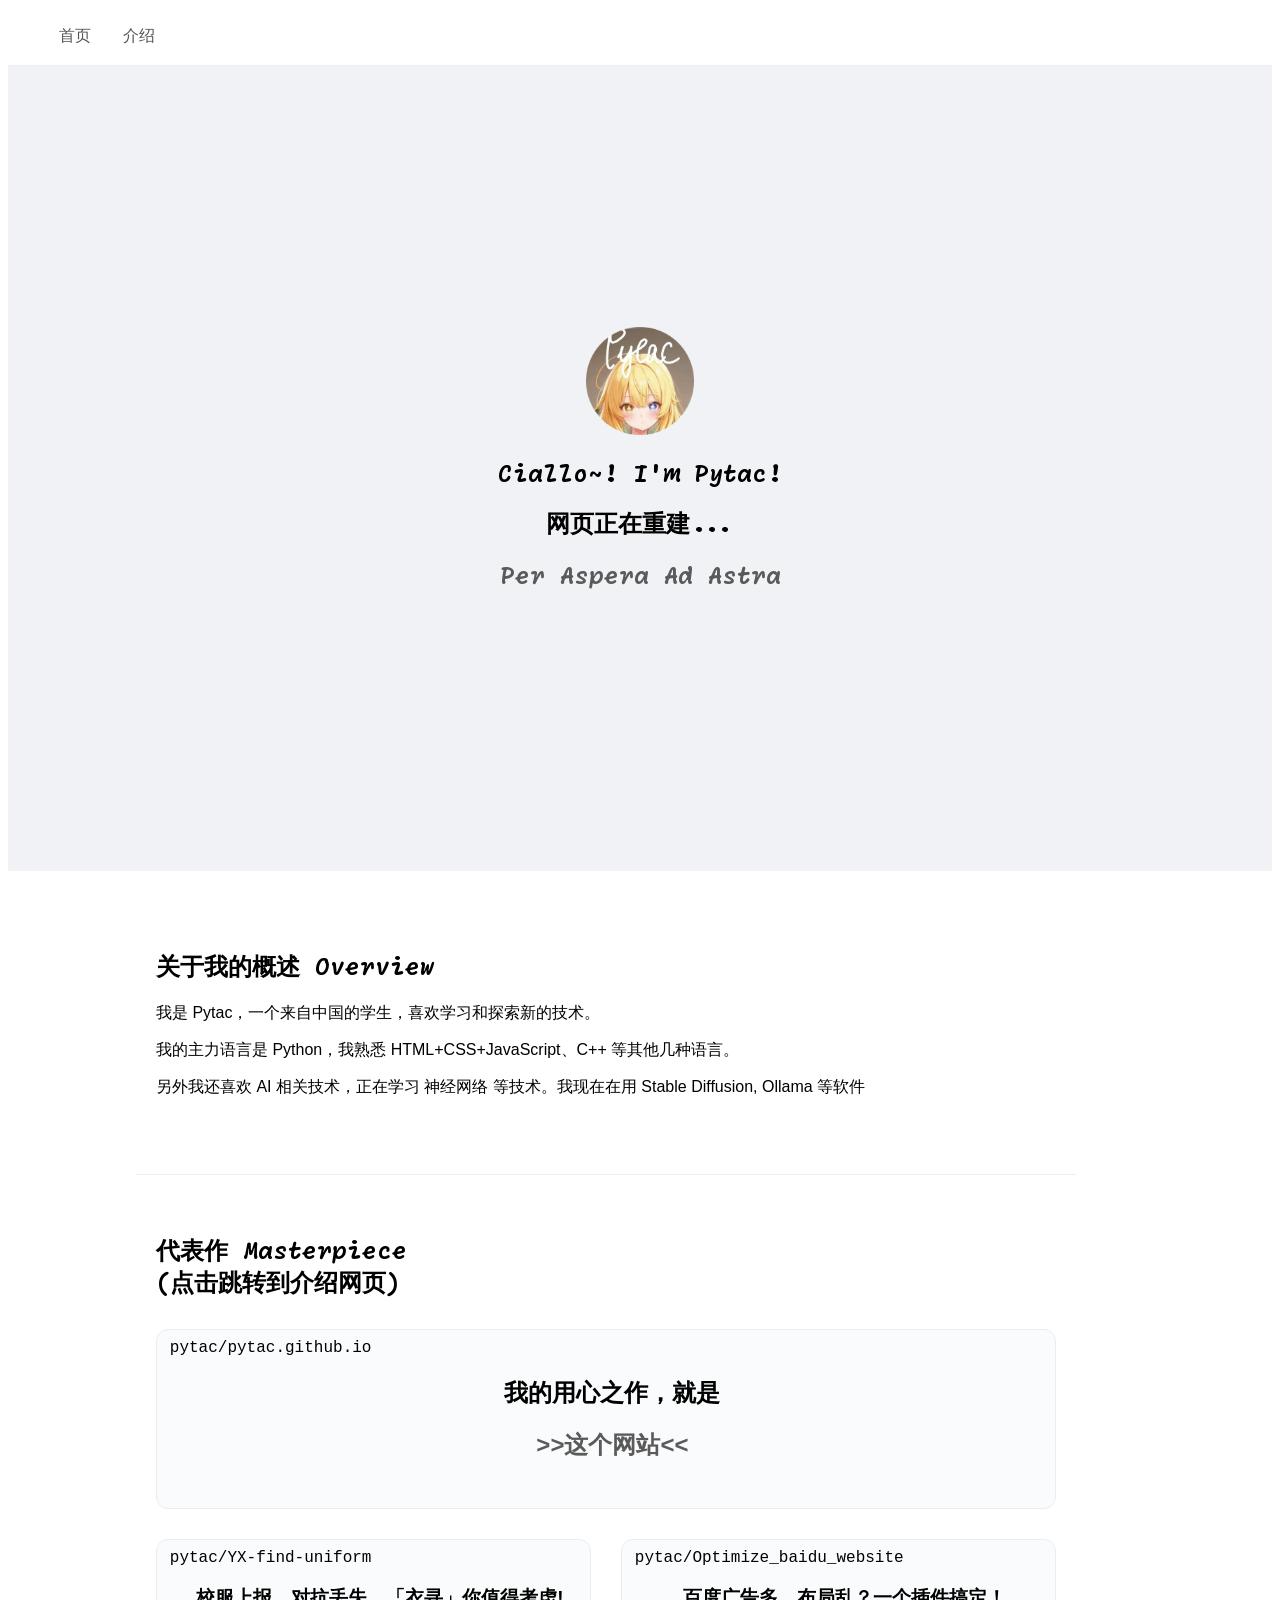
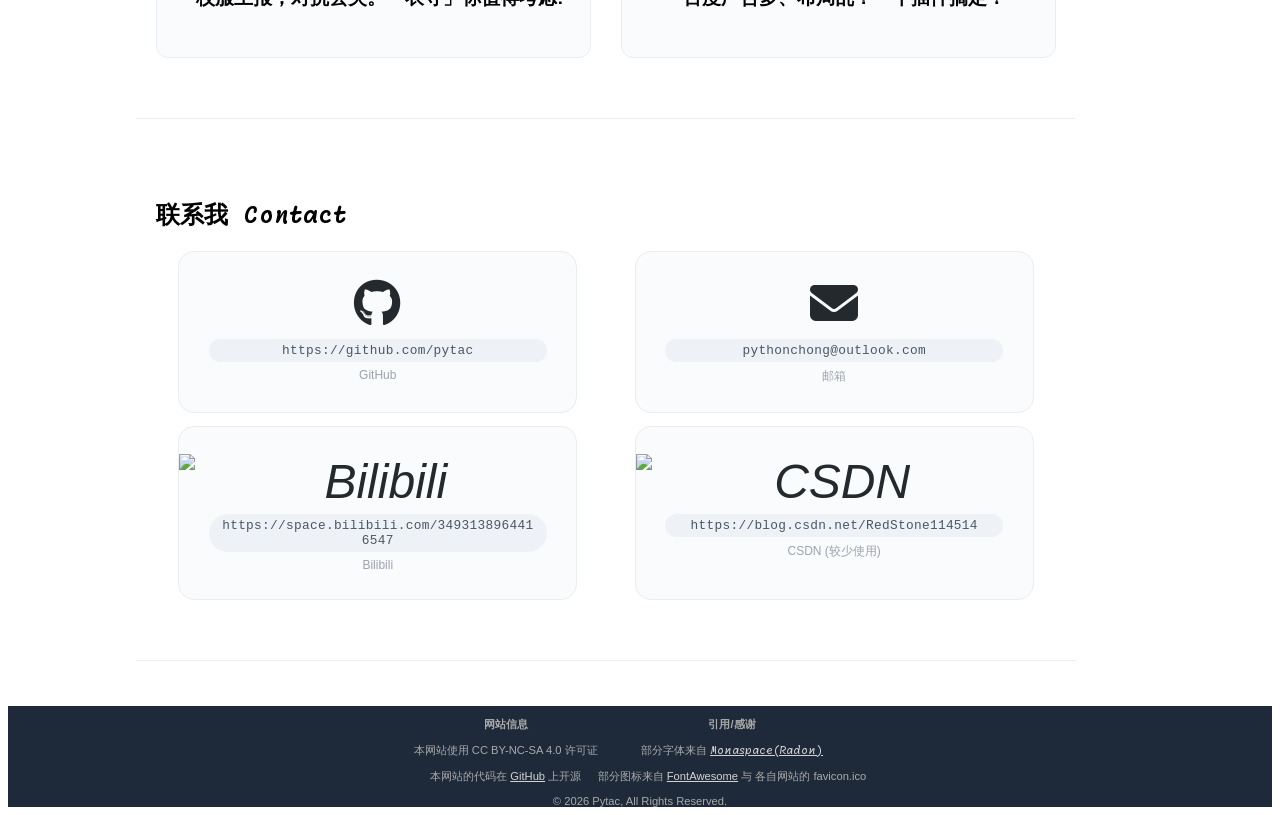
==== commit e99f53c3: "修改介绍页面" ====
--- a/index.html
+++ b/index.html
@@ -3,7 +3,7 @@
 <head>
     <meta charset="UTF-8">
     <meta name="viewport" content="width=device-width, initial-scale=1.0">
-    <title>Index | Pytac's Website</title>
+    <title>Index | 首页 | Pytac's Website</title>
 
 
     <style>
--- a/style/footer.css
+++ b/style/footer.css
@@ -12,6 +12,8 @@
     justify-content: center;
     align-items: center;
     height: auto;
+    
+    margin-top: 5vh;
 }
 
 .footer .footer-content {
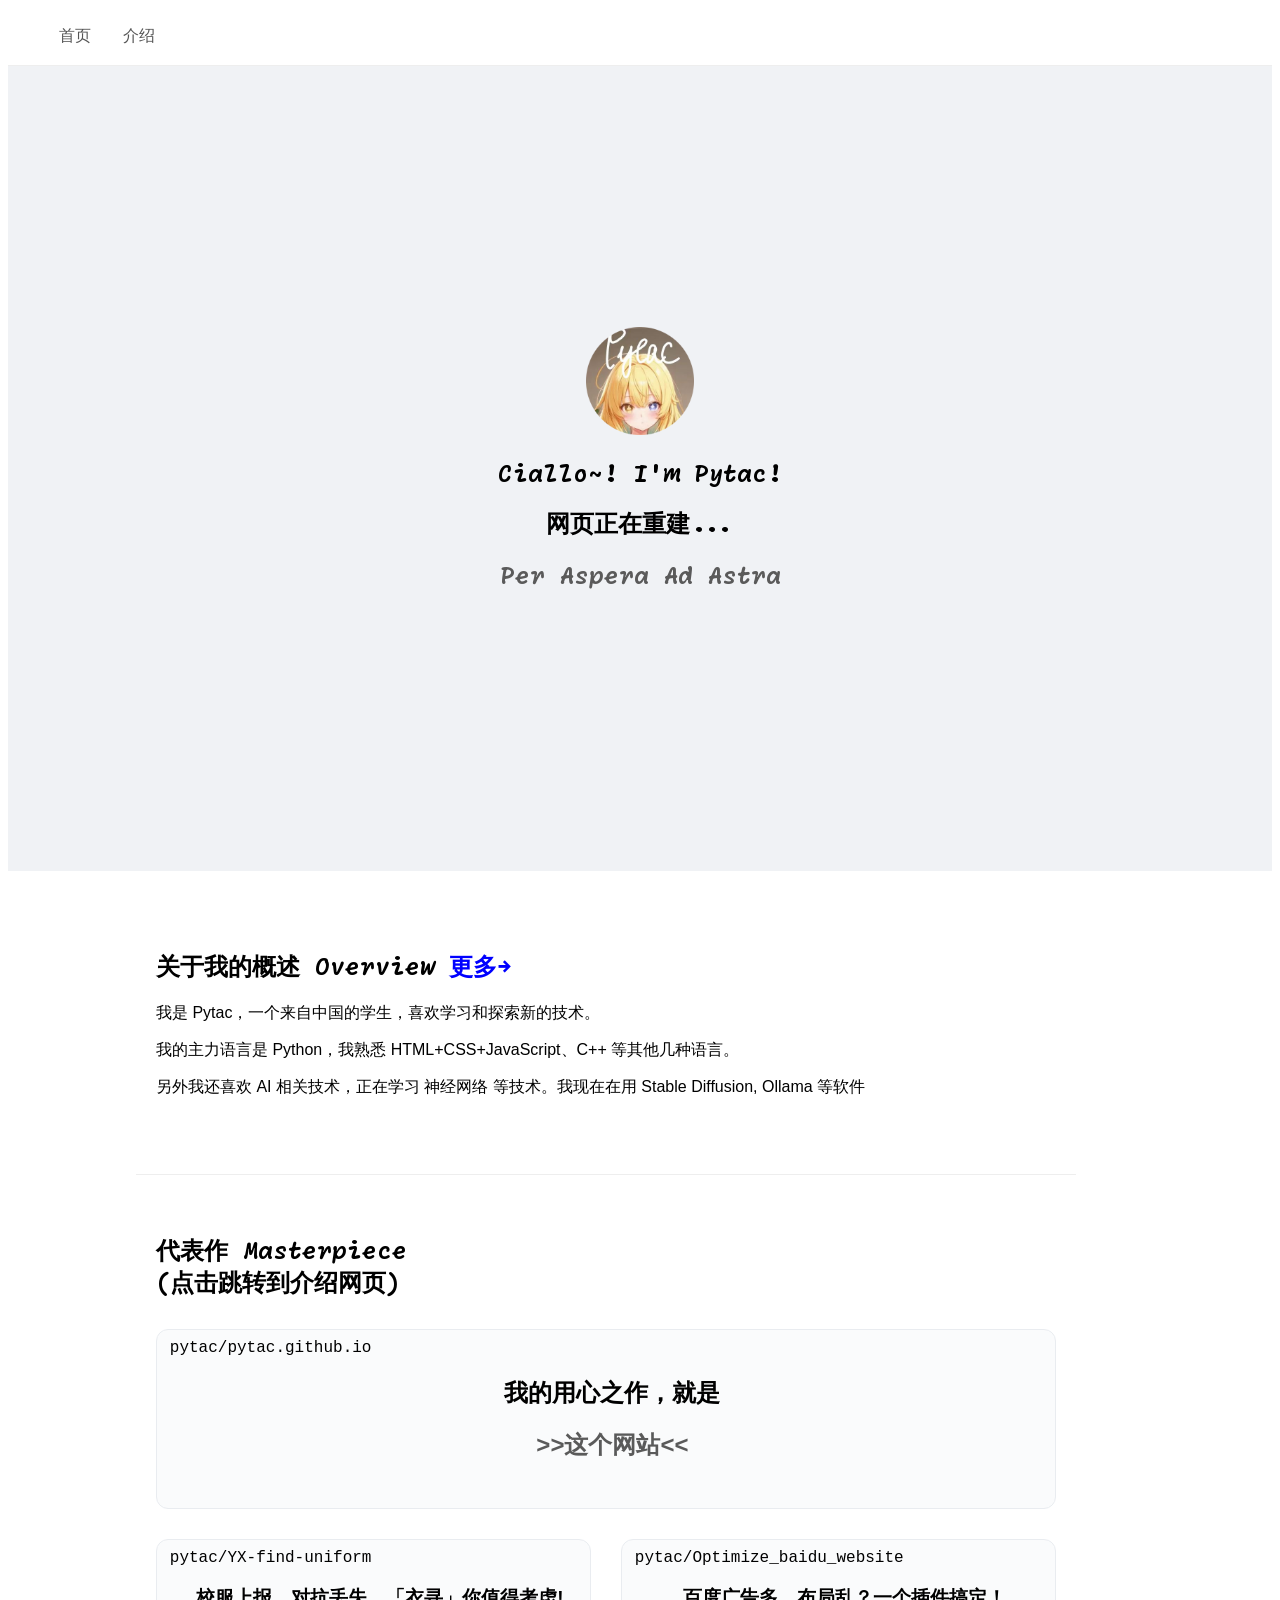
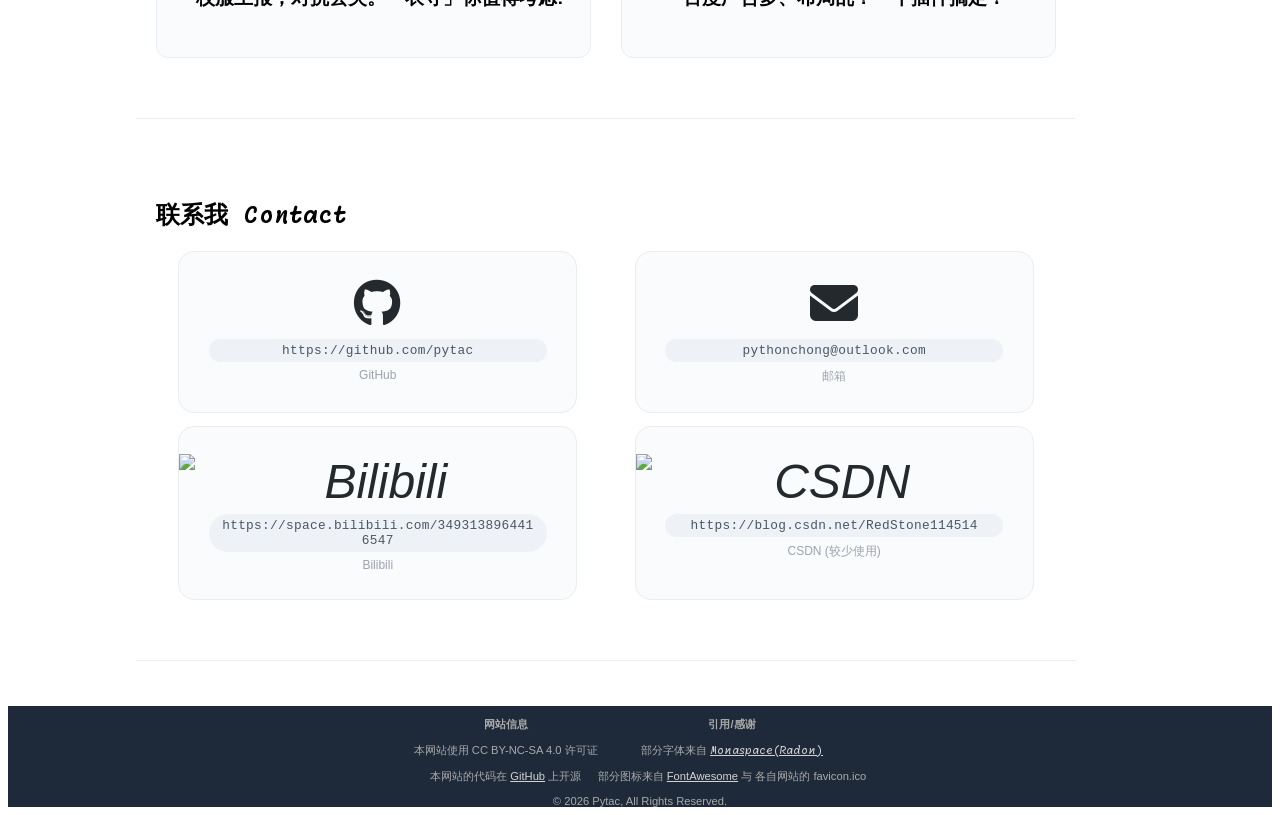
==== commit d2c76686: "在首页上增加“更多”按钮" ====
--- a/index.html
+++ b/index.html
@@ -57,7 +57,7 @@
 
     <!-- 区块1：关于我 -->
     <section class="about">
-        <h2 class="radon">关于我的概述 Overview</h2>
+        <h2 class="radon">关于我的概述 Overview <a href="/introduct">更多→</a></h2>
         <p>我是 Pytac，一个来自中国的学生，喜欢学习和探索新的技术。</p>
         <p>我的主力语言是 Python，我熟悉 HTML+CSS+JavaScript、C++ 等其他几种语言。</p>
         <p>另外我还喜欢 AI 相关技术，正在学习 神经网络 等技术。我现在在用 Stable Diffusion, Ollama 等软件</p>
--- a/style/overview.css
+++ b/style/overview.css
@@ -42,6 +42,10 @@
     height: 35%;
 }
 
+h2 > a {
+    color: blue;
+    text-decoration: none;
+}
 
 .content {
     font-family: 'Monaspace Radon', sans-serif;
